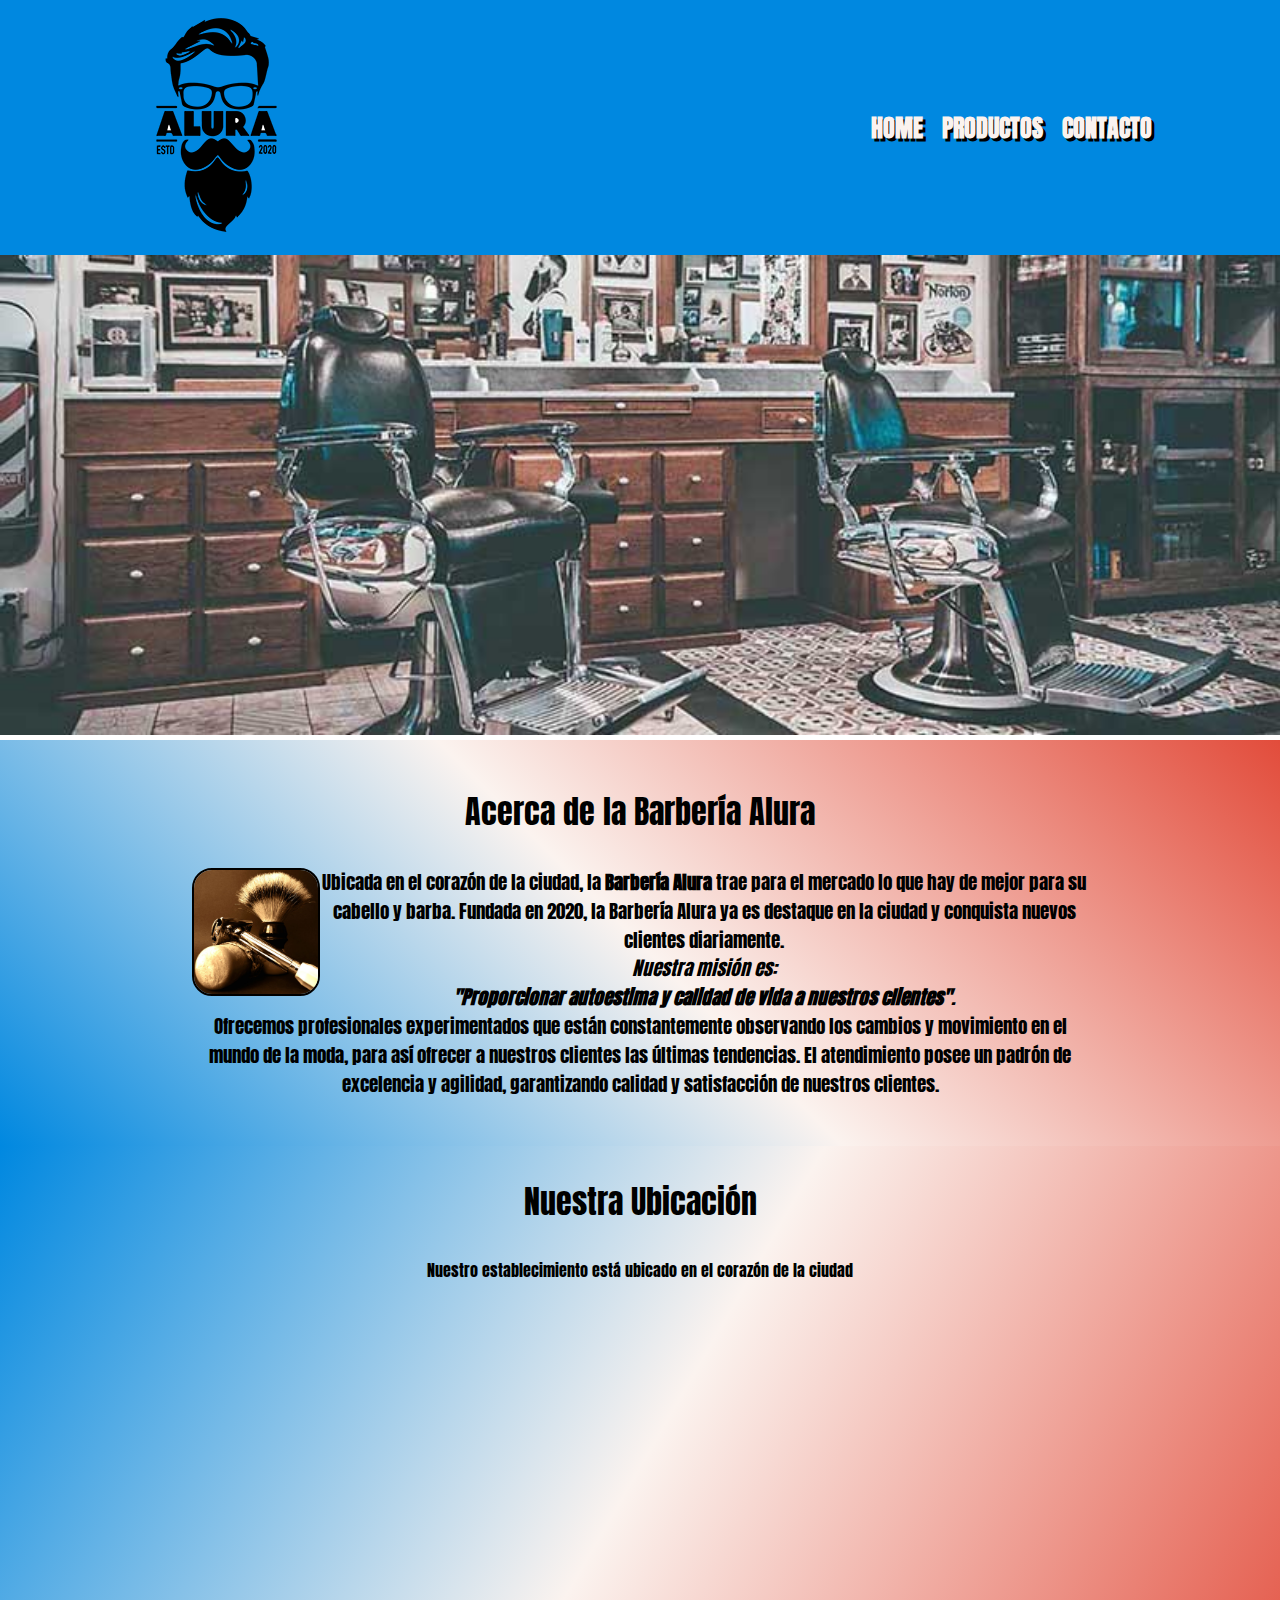
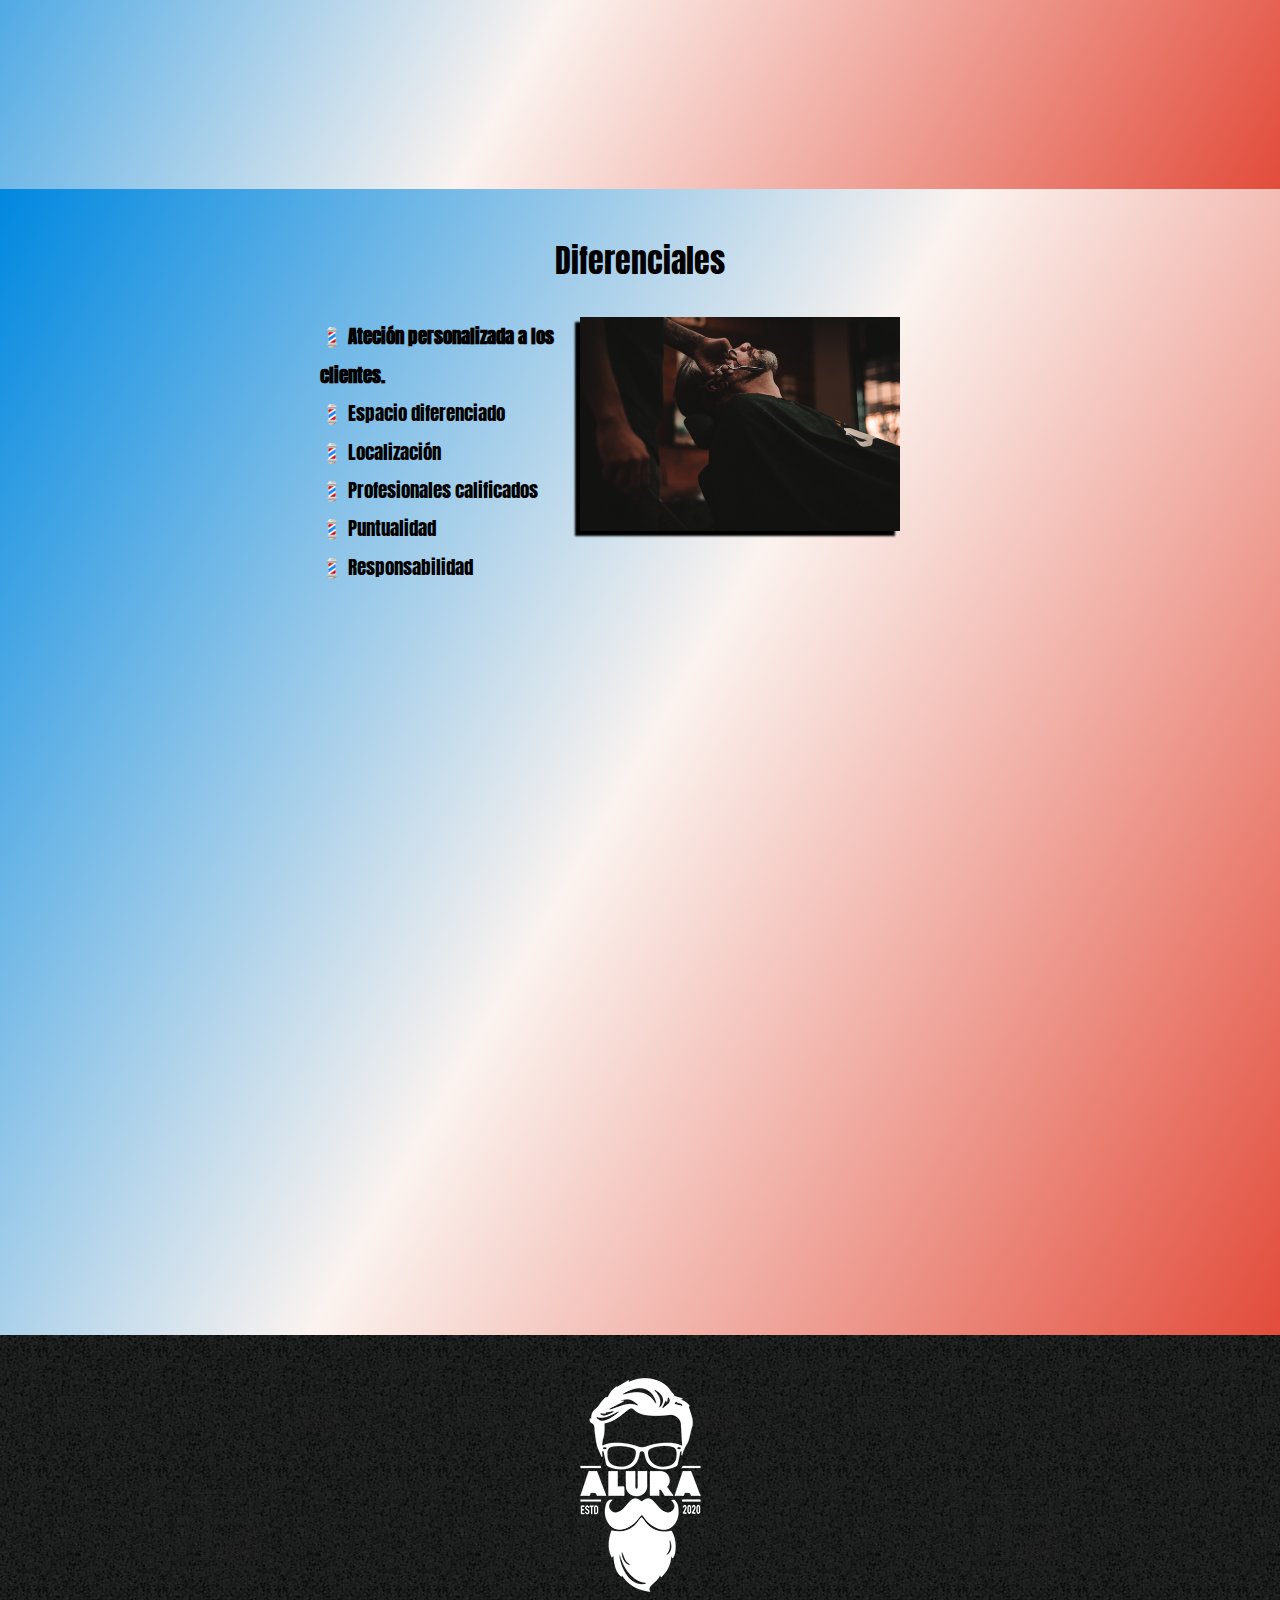
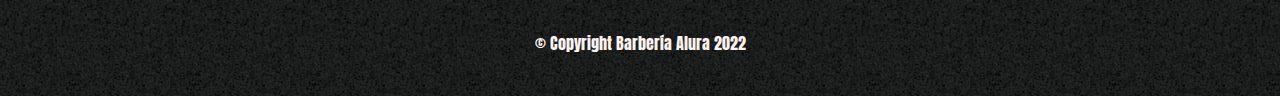
==== index.html @ 7e7a5807 "PaginaTerminada-BarberiaAlura" ====
<!DOCTYPE html>
<html lang="es">

<head>
    <meta charset="UTF-8">
    <meta http-equiv="X-UA-Compatible" content="IE=edge">
    <meta name="viewport" content="width=device-width, initial-scale=1.0">
    <title>Barbería Alura</title>
    <link rel="stylesheet" href="style/style-reset.css">
    <!-- <link rel="stylesheet" href="style/style-home.css"> -->
    <link rel="stylesheet" href="style/style-productos-contacto.css">
    <link rel="preconnect" href="https://fonts.googleapis.com">
    <link rel="preconnect" href="https://fonts.gstatic.com" crossorigin>
    <link href="https://fonts.googleapis.com/css2?family=Anton&display=swap" rel="stylesheet">

</head>

<body>
    <header>
        <div class="caja">
            <h1><a href="index.html"><img src="img/Servicios/logo.png" alt=""></a></h1>
            <nav>
                <ul>
                    <li><a href="index.html">Home</a></li>
                    <li><a href="productos.html">Productos</a></li>
                    <li><a href="contacto.html">Contacto</a></li>
                </ul>
            </nav>
        </div>
    </header>

    <img id="banner" src="img/banner.jpg" alt="baber-shop">


    <main>
        <section class="principal">
            <h2 class="tituloPrincipal">Acerca de la Barbería Alura</h2>

            <div class="principal-contenido">
                <img class="utensilios" src="img/utensilios[1].jpg" alt="utensilios de barberia">
                <p class="p-fondo-rojo">Ubicada en el corazón de la ciudad, la <strong>Barbería Alura</strong> trae para
                    el
                    mercado lo que hay de
                    mejor
                    para su cabello y
                    barba. Fundada en 2020, la Barbería Alura ya es destaque en la ciudad y conquista nuevos clientes
                    diariamente.
                </p>
                <p id="mision"><em>Nuestra misión es: <br> <strong>"Proporcionar autoestima y calidad de vida a nuestros
                            clientes"</strong>.</em></p>
                <p class="p-fondo-rojo">Ofrecemos profesionales experimentados que están constantemente observando los
                    cambios y movimiento en el
                    mundo
                    de
                    la moda, para así ofrecer a nuestros clientes las últimas tendencias. El atendimiento posee un
                    padrón de
                    excelencia
                    y agilidad, garantizando calidad y satisfacción de nuestros clientes.</p>
            </div>
        </section>

        <section class="mapa">

            <div class="mapa-contenido">

                <h3 class="tituloPrincipal"> Nuestra Ubicación</h3>
                <p>Nuestro establecimiento está ubicado en el corazón de la ciudad</p>
                <iframe
                    src="https://www.google.com/maps/embed?pb=!1m14!1m12!1m3!1d3656.4499774685855!2d-46.63452594909444!3d-23.58818986839425!2m3!1f0!2f0!3f0!3m2!1i1024!2i768!4f13.1!5e0!3m2!1ses!2sar!4v1664203296978!5m2!1ses!2sar"
                    width="100%" height="450" style="border:0;" allowfullscreen="" loading="lazy"
                    referrerpolicy="no-referrer-when-downgrade"></iframe>
            </div>
        </section>

        <section class="diferenciales">
            <h3>Diferenciales</h3>
            <div class="contenido-diferenciales">
                <ul class="ul-diferenciales">
                    <li class="items"> Ateción personalizada a los clientes.</li>
                    <li class="items"> Espacio diferenciado</li>
                    <li class="items"> Localización</li>
                    <li class="items"> Profesionales calificados</li>
                    <li class="items"> Puntualidad</li>
                    <li class="items"> Responsabilidad</li>
                </ul>
                <img src="img/diferenciales.jpg" class="imgDiferenciales" alt="diferenciales">
            </div>

            <div class="video">
                <iframe width="100%" height="600" src="https://www.youtube.com/embed/wcVVXUV0YUY"
                    title="YouTube video player" frameborder="0"
                    allow="accelerometer; autoplay; clipboard-write; encrypted-media; gyroscope; picture-in-picture"
                    allowfullscreen></iframe>
            </div>
        </section>


    </main>

    <footer>
        <img src="img/Servicios/logo-blanco.png" alt="">
        <p class="copyright"> &copy; Copyright Barbería Alura 2022</p>
    </footer>


</body>

</html>
---- style/style-home.css ----
body{
    /* background-color: #b4b4b4; */
    color: #fbf3ef;
    font-size: 1.25rem;
    
    /* justify-content: flex-end; */
    /* justify-items: flex-end; */
}

/* #banner{
    width: 100%;
} */

/* HEADER */
header {
    background-color: #0088e0;
}
.caja {
    width: 80%;
    position: relative;
    margin: 0 auto;
    /* height: 20vh; */
}
nav {
    position: absolute;
    top: 110px;
    right: 0;
}
nav li {
    display: inline;
    margin-left: 15px;
}

nav a {
    text-transform: uppercase;
    color: #fbf3ef;
    font-weight: bold;
    font-size: 1.5rem;
    text-decoration: none;
}
/* FIN HEADER */

/* -----------INICIO MAIN----------------- */
.principal {
    display: flex;
    flex-direction: column;
    align-items: center;
    /* justify-content: space-evenly; */
    padding: 10px;
    height: 80vh;
    background-image:url(../img/banner.jpg);
    background-position: center;
    background-repeat: no-repeat;
    background-size: cover;
    position: relative;
    
    /* background-size: 100% 100%; */
    /* width: 100%; */
}

.tituloCentralizado{
    text-align: center;
    font-size: 2rem;
    background-color: #0088e0;
    border: 2px solid #000000;
    border-radius: 10px;
    padding: 1rem;
    margin: 2rem;
    
}

.p-fondo-rojo {
    text-align: center;
    font-size: 1.5rem;
    background-color: #e24c3b;
    width: 70vw;
    border-radius: 10px;
    padding: 0.5rem;
    margin: 2rem;
}

#mision {
    text-align: center;
    padding: 0.5rem;
    font-size: 2rem;
    background-color: #0088e0;
    border-radius: 10px;
    margin: 2rem;
}

.diferenciales{
    background-color: #0088e0;
    padding: 20px;
}

h3{
    text-align: center;
}

.items{
    font-style: italic;
}

.ul-diferenciales{
    display: inline-block;
    vertical-align: top;
    text-align: center;
    width: 40%;
}

.imgDiferenciales{
    width: 50%;
}


/* -------------------FOOTER--------------------- */
footer {
    text-align: center;
    background: url(../img/Servicios/bg.jpg);
    padding: 25px;
}
footer .copyright {
    color: #fbf3ef;
    font-size: 1rem;
    margin: 1rem;
}
/* -------------------Fin Footer------------------ */
---- style/style-productos-contacto.css ----
* {
    box-sizing: border-box;
    margin: 0;
    padding: 0;

    /* border: 2px #000000 dotted; */
}
body {
    font-family: "Anton", sans-serif;
    line-height: 1.5;
    
}

/* HEADER */
header {
    background-color: #0088e0;
}
.caja {
    width: 80%;
    position: relative;
    margin: 0 auto;
}
nav {
    position: absolute;
    top: 110px;
    right: 0;
}
nav li {
    display: inline;
    margin-left: 15px;
}

nav a {
    text-transform: uppercase;
    color: #fbf3ef;
    font-weight: bold;
    font-size: 1.5rem;
    text-decoration: none;
    text-shadow: 3px 3px #000000;
}
/* FIN HEADER */
nav a:hover {
    color: gold;
}

/* MAIN */

.productos {
    width: 80%;
    /* position: relative; */
    margin: 0 auto;
    padding: 30px;
}

.productos li {
    display: inline-block;
    text-align: center;
    width: 30%;
    vertical-align: top;
    /* background-color: grey; */
    margin: 5% 1.5%;
    padding: 20px 10px;
    border: 2px solid #000000;
    border-radius: 25px;
}

.productos li:hover {
    border-color: #0088e0;
}

.productos li:active {
    border-color: #fbf3ef;
}

.productos li:active .producto-tipo {
    font-size: 2.1rem;
}

li img {
    width: 90%;
}
/* H2 */
.producto-tipo {
    font-size: 1.9rem;
    font-weight: bold;
    text-align: center;
    padding-top: 1em;
}

.producto-descripcion {
    font-size: 1.2rem;
}

.producto-precio {
    font-size: 1.5rem;
    font-weight: bold;
    margin-top: 10px;
}

footer {
    text-align: center;
    background: url(../img/Servicios/bg.jpg);
    padding: 25px;
}
footer .copyright {
    color: #fbf3ef;
    font-size: 1rem;
    margin: 1rem;
}
/* --------------------------------------------------- */
/* configurando CONTACTO.html */

#contacto-principal {
    width: 70%;
    margin: auto;
}

#contacto-form {
    /* display: inline-block; */
    margin: 10px 0;
}

.contacto-form label,
fieldset legend {
    display: block;
    font-size: 1.2rem;
    margin: 5px 0 5px;
}

.input-padron {
    display: block;
    margin: 5px 0;
    padding: 5px;
    width: 80%;
    border-radius: 5px;
}

div #checkbox {
    margin: 20px 0;
}

.enviar {
    width: 80%;
    background-color: gold;
    border: 1px solid #000000;
    font-size: 2rem;
    font-weight: bold;
    color: #0088e0;
    border-radius: 5px;
    margin: 10px 0 20px;
    padding: 5px;
    transition: 2s all;
}

.enviar:hover {
    /* transition: 2s color; */
    color: #fbf3ef;
    background-color: goldenrod;
    transform: scale(1.2);
}

table {
    border-radius: 25px;
    margin-bottom: 30px;
}
thead {
    background-color: #0088e0;
    font-size: 1.5rem;
    font-weight: bold;
}

th,
td {
    font-size: 1.2rem;
    border: 1px solid #000000;
    padding: 5px 10px;
}

/*------------Inicio de CSS index.html--------------- */

#banner {
    width: 100%;
    
    /* height: auto; */
}

.principal {
    text-align: center;
    clear: left;
    background: linear-gradient(45deg, #0088e0, #fbf3ef, #e24c3b);
    padding: 3em 0;
    
}
.principal-contenido {
    margin: 0 auto;
    width: 70%;
}

.tituloPrincipal {
    font-size: 2em;
    margin: 0 0 1em;
    text-align: center;
}

.utensilios {
    width: 8em;
    float: left;
    border-radius: 20px;
    border: #000000 solid 2px;
}

.principal strong {
    font-weight: bold;
}

.principal #mision {
    font-style: italic;
}

.principal p {
    /* margin: 0 0 1em; */
    font-size: 1.2em;
}
/* ------------Section iFrame mapa----------------- */
.mapa {
    text-align: center;
    background: linear-gradient(120deg, #0088e0, #fbf3ef, #e24c3b);
    padding: 2em 0;
}
.mapa-contenido {
    width: 70%;
    margin: 0 auto;
}
.mapa p {
    margin-bottom: 20px;
}

/* ------------Section Diferenciales-------------- */

.diferenciales {
    padding: 3em 0;
    background: linear-gradient(120deg, #0088e0, #fbf3ef, #e24c3b);
}
.contenido-diferenciales {
    width: 50%;
    margin: 0 auto;
}
.diferenciales h3 {
    margin-bottom: 1em;
    font-size: 2em;
    text-align: center;
}
.ul-diferenciales {
    width: 40%;
    display: inline-block;
    vertical-align: top;
}
.items {
    line-height: 2;
    font-size: 1.2em;
}
.items:before{
    content: "💈";
}
.items:first-child {
    font-weight: bold;
}

.imgDiferenciales {
    width: 50%;
    transition: 400ms;
    box-shadow: -5px 5px 2px 0px #000000;
}
.imgDiferenciales:hover{
    opacity: 0.3;
    transition: 400ms;
}
.video {
    width: 70%;
    text-align: center;
    margin: 0 auto;
    padding: 3em 0;
}

@media screen and (max-width:480px) {
    *{
    }
    .caja{
        text-align: center;
    }
    .caja nav{
        position: static;
    }
    .caja img{
        height: 150px;
    }
    .principal,.principal-contenido, .mapa,.mapa-contenido, .diferenciales,.contenido-diferenciales, .video, footer{
        width: auto;
    }
    .ul-diferenciales, .contenido-diferenciales img{
        width: 100%;
        text-align: center;
        box-shadow: none;
    }
}
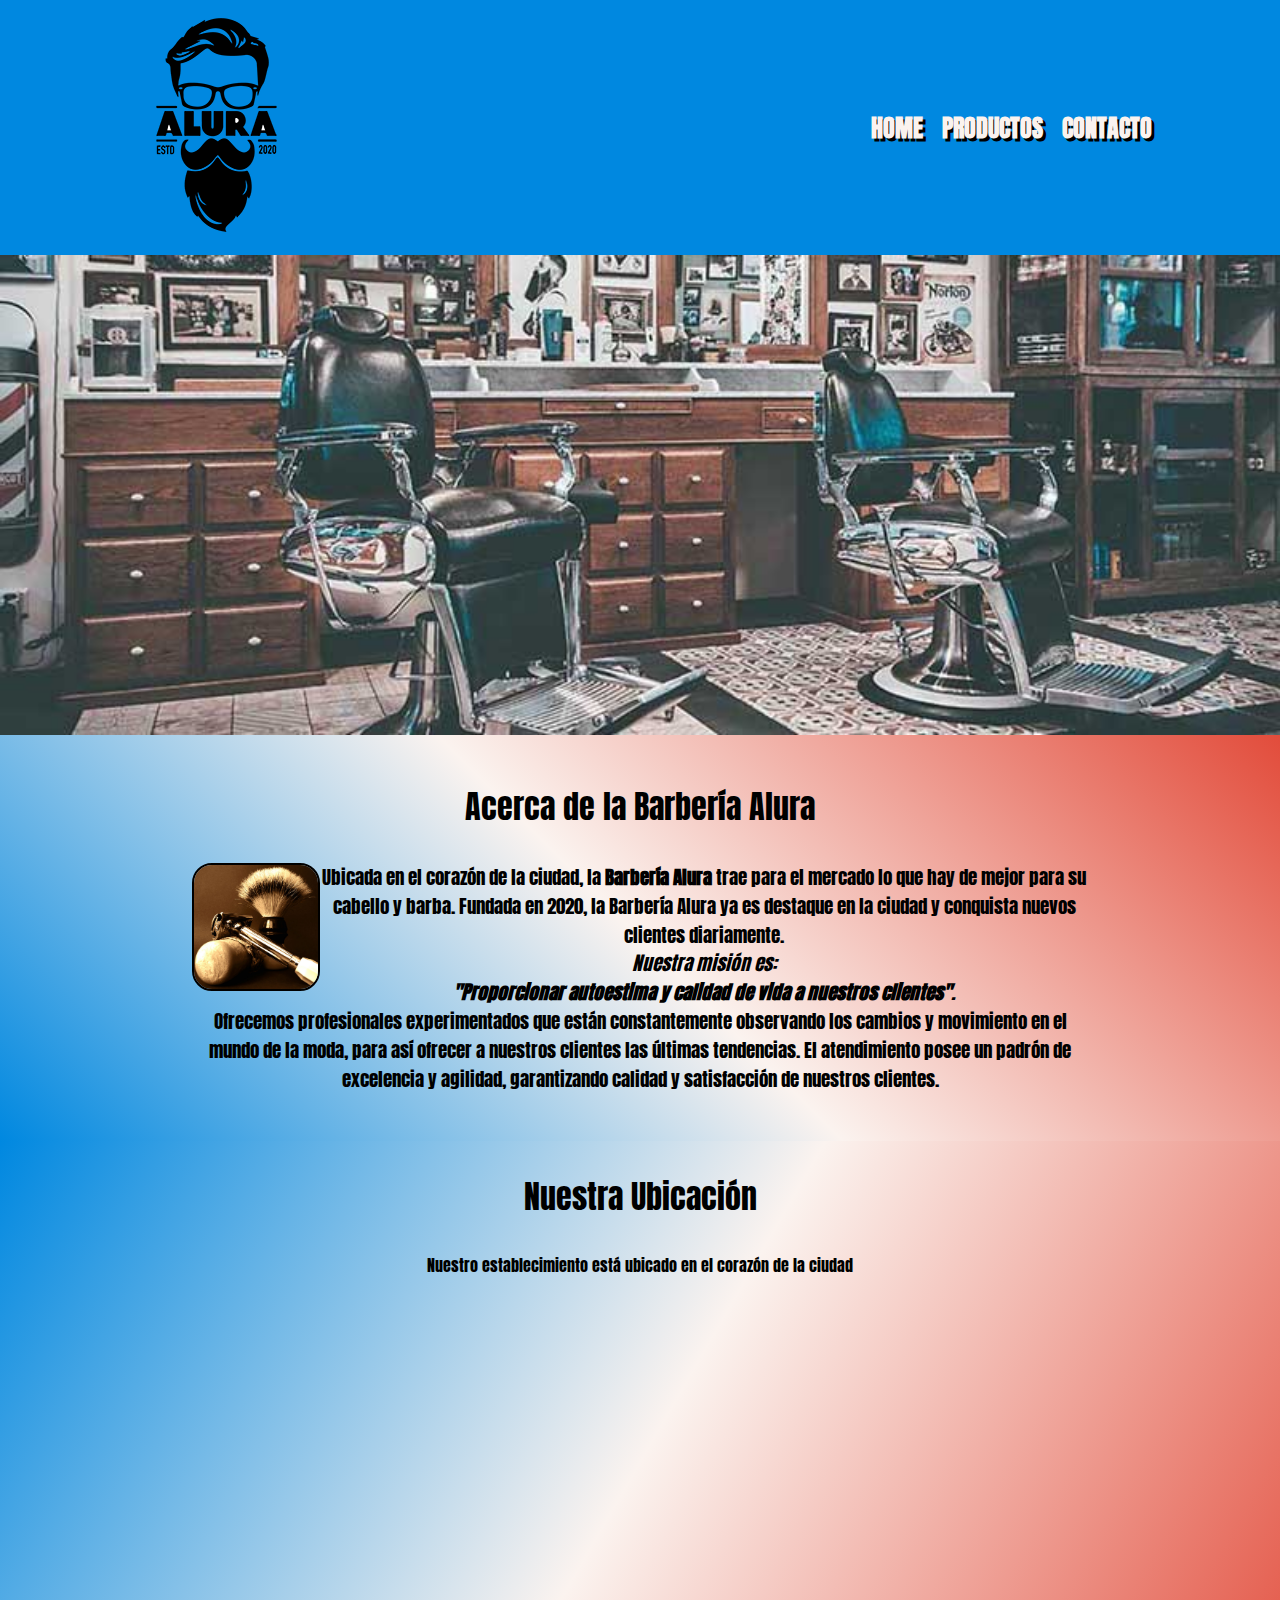
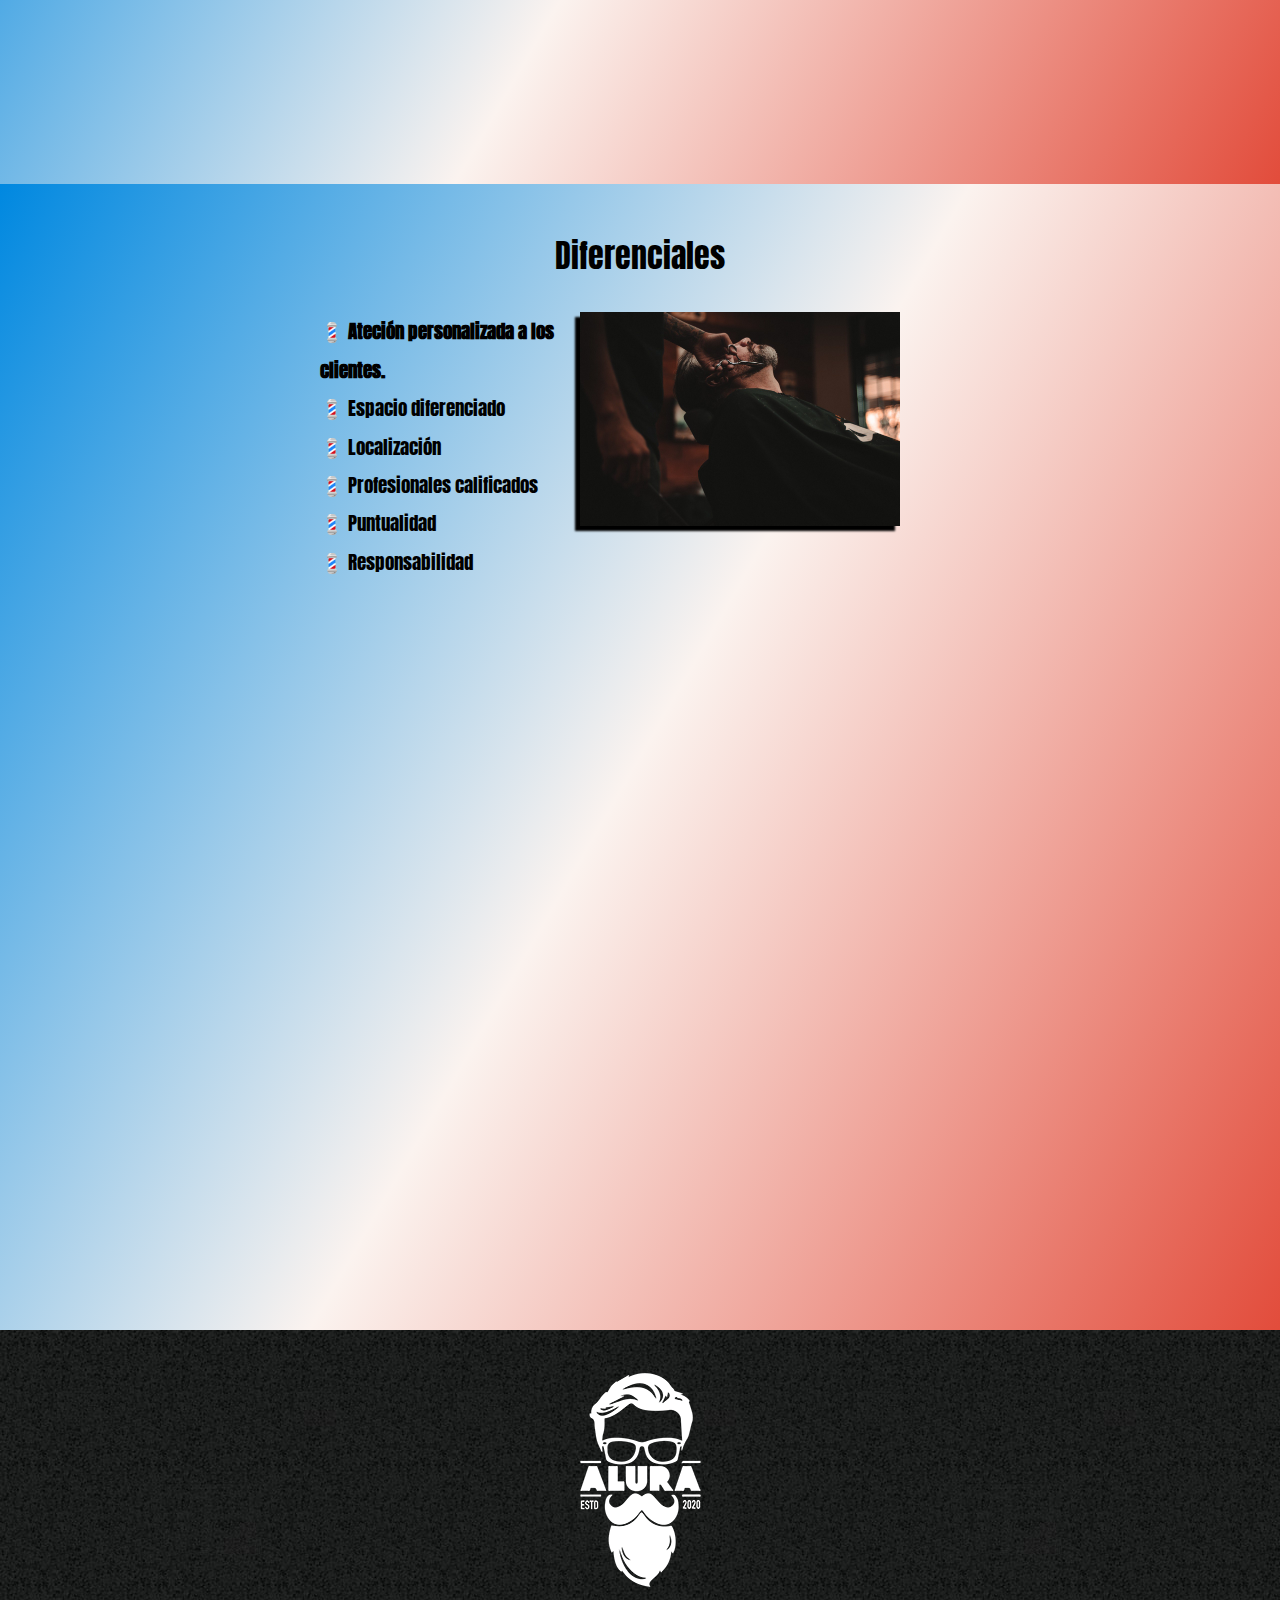
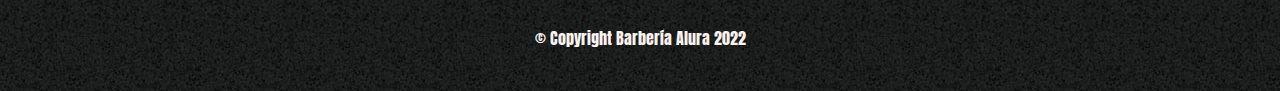
==== commit 0d2f19a6: "se arreglo la imagen del header" ====
--- a/index.html
+++ b/index.html
@@ -6,8 +6,8 @@
     <meta http-equiv="X-UA-Compatible" content="IE=edge">
     <meta name="viewport" content="width=device-width, initial-scale=1.0">
     <title>Barbería Alura</title>
+    <!-- <link rel="stylesheet" href="style/style-home.css"> -->
     <link rel="stylesheet" href="style/style-reset.css">
-    <!-- <link rel="stylesheet" href="style/style-home.css"> -->
     <link rel="stylesheet" href="style/style-productos-contacto.css">
     <link rel="preconnect" href="https://fonts.googleapis.com">
     <link rel="preconnect" href="https://fonts.gstatic.com" crossorigin>
@@ -28,10 +28,7 @@
             </nav>
         </div>
     </header>
-
     <img id="banner" src="img/banner.jpg" alt="baber-shop">
-
-
     <main>
         <section class="principal">
             <h2 class="tituloPrincipal">Acerca de la Barbería Alura</h2>
--- a/style/style-productos-contacto.css
+++ b/style/style-productos-contacto.css
@@ -43,8 +43,7 @@
     color: gold;
 }
 
-/* MAIN */
-
+/* Productos */
 .productos {
     width: 80%;
     /* position: relative; */
@@ -179,9 +178,9 @@
 /*------------Inicio de CSS index.html--------------- */
 
 #banner {
+    display: block;
     width: 100%;
-    
-    /* height: auto; */
+    height: 100%;
 }
 
 .principal {
